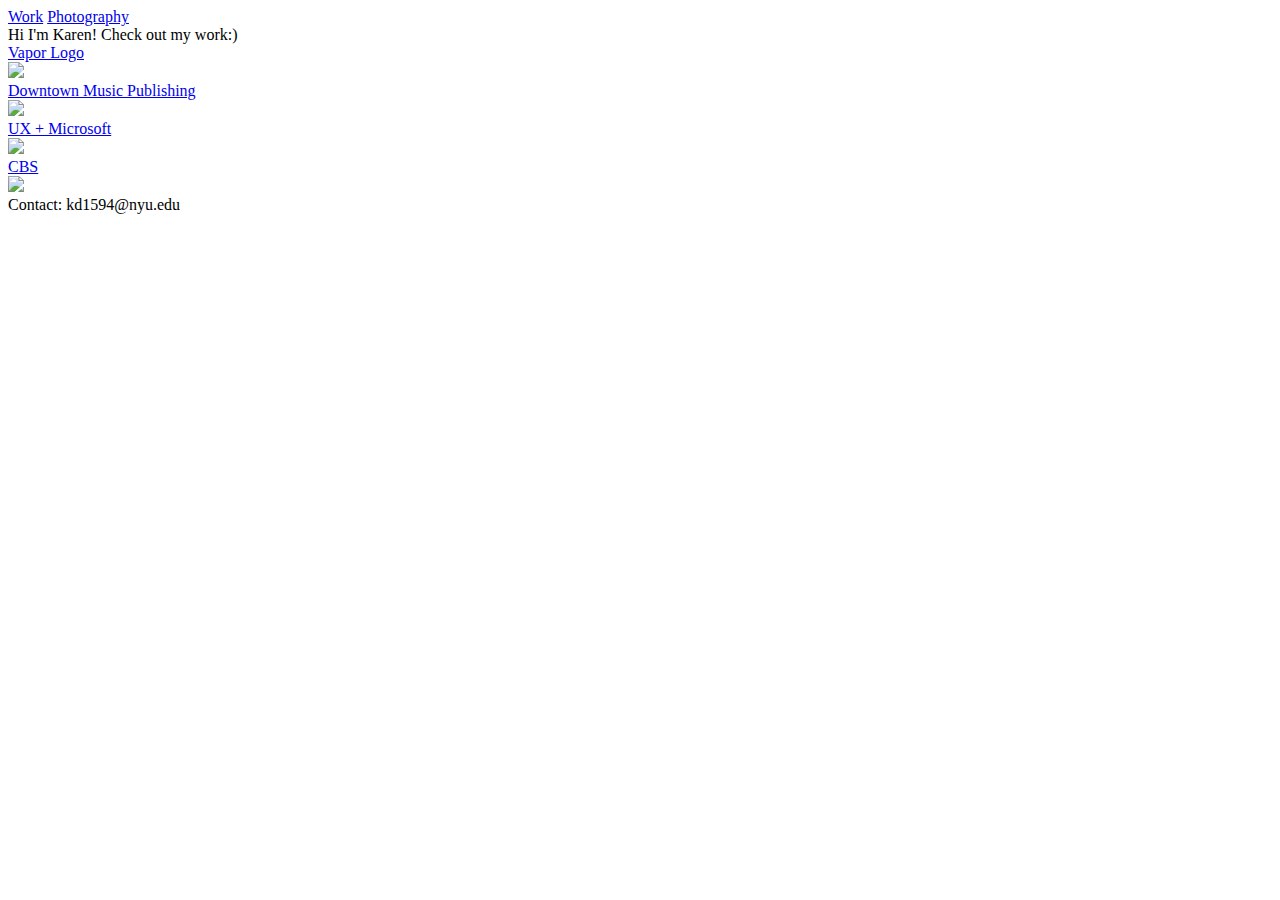
==== index.html @ 1e25537a "updates" ====
<!DOCTYPE HTML>
<!DOCTYPE html>
<html>

<head>
	<title>Karen Dean</title>
	<link rel="stylesheet" href="port.css">
</head>

<body>

	<div class="topnav">
		<div class="links">
			<a class="active" href="#Work">Work</a>
			<a href="photographyfinal.html">Photography</a>

		</div>
	</div>
	<div class="p">Hi I'm Karen! Check out my work:)
	</div>
	<div class="container">
		<div class="proj1">
			<a href="vaporproj.html">
				<div class="big">Vapor Logo</div>
				<img src="classportDMP2%20copy.jpg">
			</a>
		</div>
		<div class="proj2">
			<a href="downtownmp.html">
				<div class="big">Downtown Music Publishing</div>
				<img src="SXSW%20copy.png">
			</a>
		</div>
		<div class="proj3">
			<a href="olimoli.html">
				<div class="big">UX + Microsoft</div>
				<img src="tremedycover.png">
			</a>
		</div>
		<div class="proj4">
			<a href="olimoli.html">
				<div class="big">CBS</div>
				<img src="cbscover.png">
			</a>
		</div>
	</div>
	<footer>
		<span>Contact: kd1594@nyu.edu</span>
	</footer>
</body>

</html>
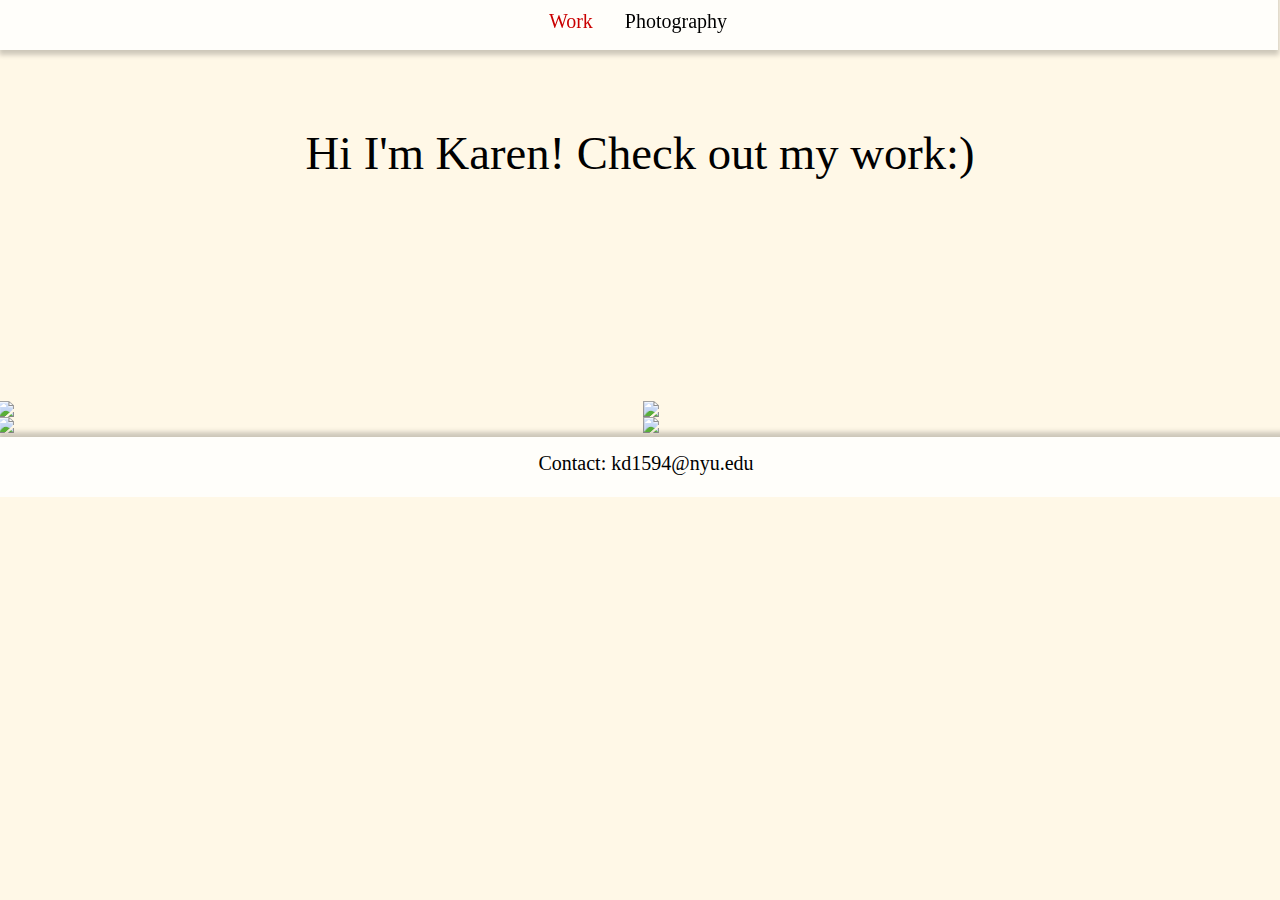
==== commit 68a34f60: "updates" ====
--- a/index.html
+++ b/index.html
@@ -32,14 +32,14 @@
 			</a>
 		</div>
 		<div class="proj3">
-			<a href="olimoli.html">
+			<a href="carousel/tremedy.html">
 				<div class="big">UX + Microsoft</div>
 				<img src="tremedycover.png">
 			</a>
 		</div>
 		<div class="proj4">
-			<a href="olimoli.html">
-				<div class="big">CBS</div>
+			<a href="cbs.html">
+				<div class="big bottom_left">CBS</div>
 				<img src="cbscover.png">
 			</a>
 		</div>
--- a/port.css
+++ b/port.css
@@ -0,0 +1,168 @@
+
+.p {
+	margin-top: 10%;
+    font-family: Futura, Medium;
+    font-size: 35pt;
+    text-align: center;
+}
+.links{
+	display:flex;
+	justify-content: center;
+	width:100%;
+	
+}
+
+.big{
+    width: 50%;
+    line-height: 200px;
+    background-color: rgba(255,248,231,.8);
+    position: absolute;
+    text-align: center;
+    vertical-align:middle;
+    color: #CA0000;
+    height: 100%;
+    display: flex;
+  	align-items: center;
+  	justify-content: center;
+    font-size: 30pt;
+    display: none;
+   	font-style: italic;
+   	font-family: Futura, Medium;
+	font-size: 30pt;
+}
+
+.proj2:hover .big {
+	display: block;
+
+}
+.proj1:hover .big {
+	display: block;
+
+}
+.proj3:hover .big {
+	display: block;
+
+}
+.proj4:hover .big {
+	display: block;
+
+}
+.bottom_left {
+	margin-top: -570px;
+	margin-left: 575px;
+}
+.container{
+	display: inline-block;
+	width: 100%;
+	/*font-size: 0pt;*/
+	margin-left: -10px;
+	margin-right: -10px;
+	font-size: 0;
+	
+}
+.containerpg{
+	display: block;
+    margin-left: 27%;
+    margin-right: 25%;
+    width: 90%;
+    flex: 50%;
+  padding: 0 4px;
+	
+}
+		.proj1 {
+			margin-top: 14%;
+			width: 51%;
+			display: inline-block;
+			font-family: Futura, Medium;
+			font-size: 50pt;
+		}
+
+		.proj1 img {
+			display: inline-block;
+			width: 100%;
+		}
+		.proj2 {
+			display: inline-block;
+			margin-top: 14%;
+			margin-right: -10%;
+			width: 51%;
+			font-family: Futura, Medium;
+			font-size: 50pt;
+		}
+		.proj2 img {
+			width: 100%;
+		}
+		.proj3 img {
+			margin-top: -20px;
+			display: inline-block;
+			width: 51%;
+			font-family: Futura, Medium;
+			font-size: 50pt;
+		}
+		.proj4 img {
+			margin-top: -600px;
+			margin-left: 51%;
+			display: inline-block;
+			width: 51%;
+			font-family: Futura, Medium;
+			font-size: 50pt;
+		}
+body {
+	background-color: #FFF8E7;
+}
+		/*Default Nav bar*/
+.topnav {
+	position: fixed;
+	top: 0;
+	height: 60px;
+    width: 100%;
+    background-color: rgba(255,255,255,.8);
+    overflow: hidden;
+    text-align: center;
+    margin-left: -10px;
+    margin-right:-10px;
+    margin-top:-10px;
+    box-shadow: 1px 5px 5px rgba(0, 0, 0, .2);
+}
+/* Style the links inside the navigation bar */
+.topnav a {
+    float: right;
+    color: black;
+    text-align: center;
+    padding: 20px 16px;
+    text-decoration: none;
+    font-size: 20px;
+    font-family: Futura, Medium; 
+ 
+}
+
+/* Change the color of links on hover */
+.topnav a:hover {
+
+    color: black;
+    font-style: italic;
+}
+/* Add a color to the active/current link */
+.topnav a.active {
+    color: #CA0000;
+}
+footer p {
+	padding-bottom: 20px;
+}
+footer {
+	/*position: fixed;*/
+	bottom: 0;
+	height: 30px;
+    width: 100%;
+	font-family: Futura, Medium;
+	color: black;
+	font-size: 15pt;
+	text-align: center;
+	padding: 15px 16px;
+	margin-right: -10px;
+	margin-bottom: -10px;
+	margin-left: -10px;
+	margin-bottom: -10px;
+	background-color: rgba(255,255,255,.8);
+	box-shadow: 0px -5px 5px rgba(0, 0, 0, .2);
+}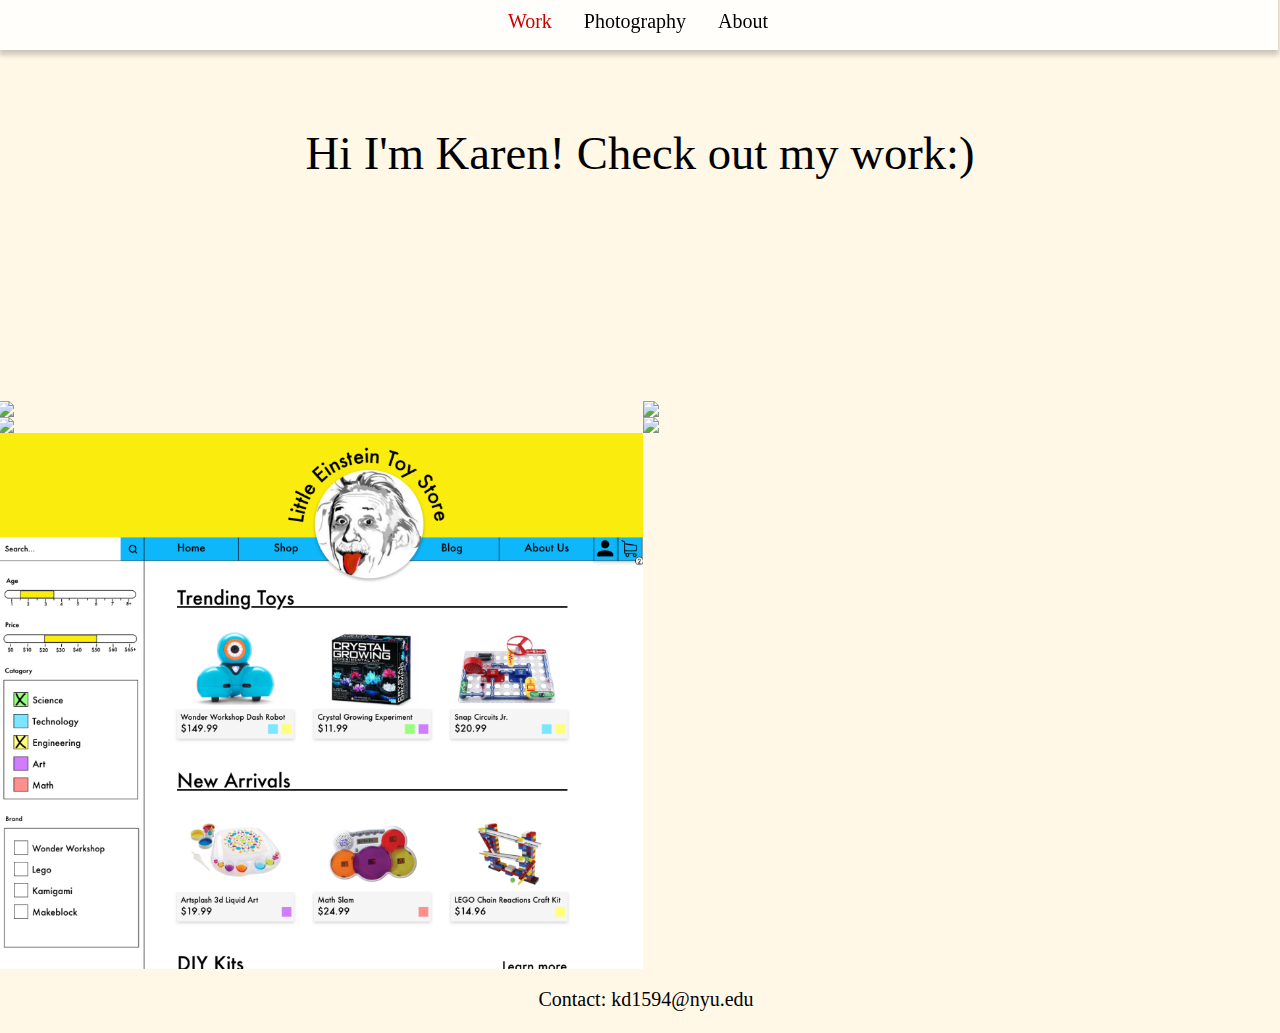
==== commit 38f5dad2: "einsteinadd" ====
--- a/index.html
+++ b/index.html
@@ -13,6 +13,7 @@
 		<div class="links">
 			<a class="active" href="#Work">Work</a>
 			<a href="photographyfinal.html">Photography</a>
+			<a href="about.html">About</a>
 
 		</div>
 	</div>
@@ -43,6 +44,12 @@
 				<img src="cbscover.png">
 			</a>
 		</div>
+		<div class="proj5">
+				<a href="uxeinstein.html">
+					<div class="big bottom_right">CBS</div>
+					<img src="lileins.png">
+				</a>
+			</div>
 	</div>
 	<footer>
 		<span>Contact: kd1594@nyu.edu</span>
--- a/port.css
+++ b/port.css
@@ -3,15 +3,71 @@
 	margin-top: 10%;
     font-family: Futura, Medium;
     font-size: 35pt;
-    text-align: center;
-}
+	text-align: center;
+}
+.bodtext {
+	margin-top: 20%;
+    font-family: Futura, Medium;
+    font-size: 15pt;
+	text-align: center;
+	color:#CA0000;
+}
+.container {
+	position: relative;
+	width: 50%;
+  }
+  
+  .image {
+	display: block;
+	width: 100%;
+	height: auto;
+  }
+  
+  .overlay {
+	position: absolute;
+	top: 0;
+	bottom: 0;
+	left: 0;
+	right: 0;
+	height: 100%;
+	width: 100%;
+	opacity: 0;
+	transition: .5s ease;
+	background-color: rgba(255,248,231);
+  }
+  
+  .container:hover .overlay {
+	opacity: 1;
+  }
+  
+  .text {
+	color: #CA0000;
+	font-size: 25px;
+	font-style: italic;
+	position: absolute;
+	top: 50%;
+	left: 50%;
+	transform: translate(-50%, -50%);
+	-ms-transform: translate(-50%, -50%);
+	text-align: center;
+  }
 .links{
 	display:flex;
 	justify-content: center;
 	width:100%;
 	
 }
-
+.button {
+	align-content: center;
+	background-color: #4CAF50; /* Green */
+    border: none;
+    color: white;
+    padding: 15px 32px;
+    text-align: center;
+    text-decoration: none;
+    display: inline-block;
+    font-size: 16px;
+}
 .big{
     width: 50%;
     line-height: 200px;
@@ -47,9 +103,16 @@
 	display: block;
 
 }
+.proj5:hover .big {
+	display: block;
+
+}
 .bottom_left {
-	margin-top: -570px;
-	margin-left: 575px;
+	margin-top: -580px;
+	margin-left: 580px;
+}
+.bottom_right {
+	margin-top: -740px;
 }
 .container{
 	display: inline-block;
@@ -107,6 +170,12 @@
 			font-family: Futura, Medium;
 			font-size: 50pt;
 		}
+		.proj5 img {
+			display: inline-block;
+			width: 51%;
+			font-family: Futura, Medium;
+			font-size: 50pt;
+		}
 body {
 	background-color: #FFF8E7;
 }
@@ -163,6 +232,4 @@
 	margin-bottom: -10px;
 	margin-left: -10px;
 	margin-bottom: -10px;
-	background-color: rgba(255,255,255,.8);
-	box-shadow: 0px -5px 5px rgba(0, 0, 0, .2);
 }